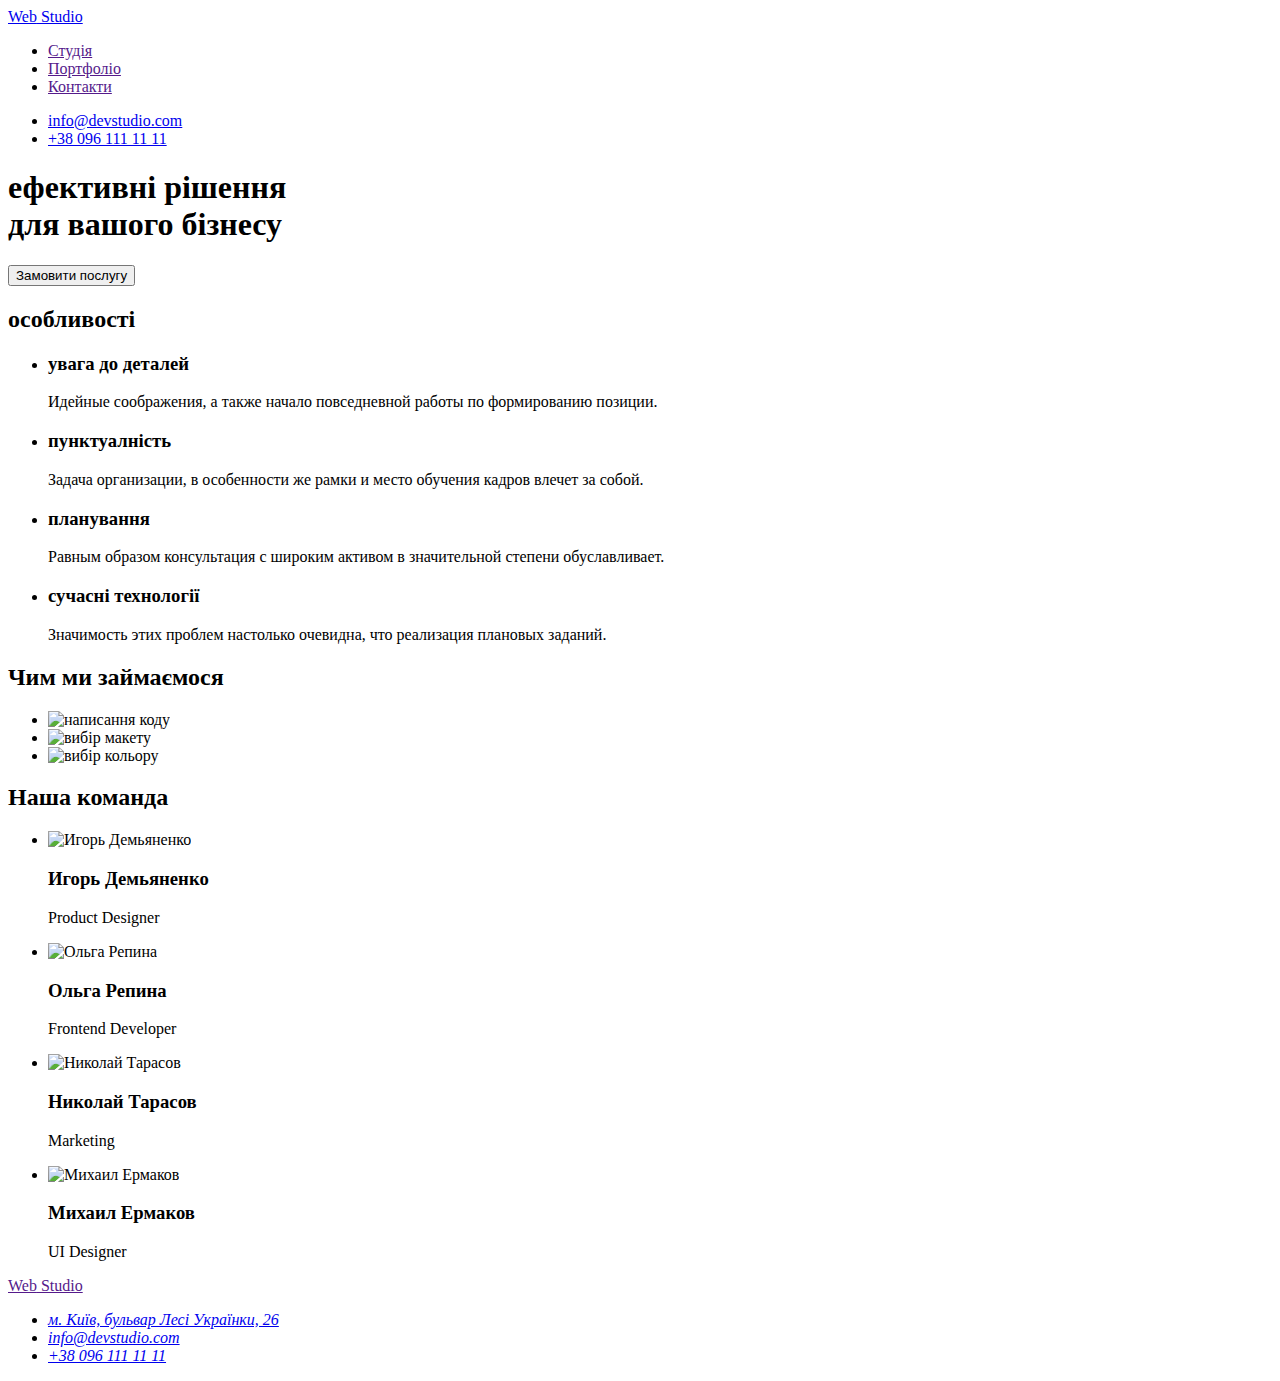
==== index.html @ b9d293c0 "copy previous project" ====
<!DOCTYPE html>
<html lang="ru">
	<head>
		<meta charset="UTF-8" />
		<meta http-equiv="X-UA-Compatible" content="IE=edge" />
		<meta name="viewport" content="width=device-width, initial-scale=1.0" />
		<title>Web Studio</title>
	</head>
	<body>
		<!-- Шапка сайту -->
		<header>
			<a href="/">
				<span>Web</span>
				Studio
			</a>
			<nav>
				<ul>
					<li><a href="">Студія</a></li>
					<li><a href="">Портфоліо</a></li>
					<li><a href="">Контакти</a></li>
				</ul>
			</nav>
			<ul>
				<li>
					<a href="mailto:info@devstudio.com" target="_blank">info@devstudio.com</a>
				</li>
				<li><a href="tel:+380961111111">+38 096 111 11 11</a></li>
			</ul>
		</header>
		<!-- Головне -->
		<main>
			<!-- Герой -->
			<section>
				<h1>
					ефективні рішення
					<br />
					для вашого бізнесу
				</h1>
				<button type="button">Замовити послугу</button>
			</section>
			<!-- Особливості -->
			<section>
				<h2>особливості</h2>
				<ul>
					<li>
						<h3>увага до деталей</h3>
						<p>Идейные соображения, а также начало повседневной работы по формированию позиции.</p>
					</li>
					<li>
						<h3>пунктуалність</h3>
						<p>Задача организации, в особенности же рамки и место обучения кадров влечет за собой.</p>
					</li>
					<li>
						<h3>планування</h3>
						<p>Равным образом консультация с широким активом в значительной степени обуславливает.</p>
					</li>
					<li>
						<h3>сучасні технології</h3>
						<p>Значимость этих проблем настолько очевидна, что реализация плановых заданий.</p>
					</li>
				</ul>
			</section>
			<!-- Чим ми займаємося -->
			<section>
				<h2>Чим ми займаємося</h2>
				<ul>
					<li>
						<img src="./images/work-card-1.jpg" alt="написання коду" width="370" height="294" />
					</li>
					<li>
						<img src="./images/work-card-2.jpg" alt="вибір макету" width="370" height="294" />
					</li>
					<li>
						<img src="./images/work-card-3.jpg" alt="вибір кольору" width="370" height="294" />
					</li>
				</ul>
			</section>
			<!-- Наша команда -->
			<section>
				<h2>Наша команда</h2>

				<ul>
					<li>
						<img src="./images/team-card-1.jpg" alt="Игорь Демьяненко" width="270" height="260" />
						<h3>Игорь Демьяненко</h3>
						<p lang="en">Product Designer</p>
					</li>
					<li>
						<img src="./images/team-card-2.jpg" alt="Ольга Репина" width="270" height="260" />
						<h3>Ольга Репина</h3>
						<p lang="en">Frontend Developer</p>
					</li>
					<li>
						<img src="./images/team-card-3.jpg" alt="Николай Тарасов" width="270" height="260" />
						<h3>Николай Тарасов</h3>
						<p lang="en">Marketing</p>
					</li>
					<li>
						<img src="./images/team-card-4.jpg" alt="Михаил Ермаков" width="270" height="260" />
						<h3>Михаил Ермаков</h3>
						<p lang="en">UI Designer</p>
					</li>
				</ul>
			</section>
		</main>
		<!-- Підвал  -->
		<footer>
			<a href="">
				<span>Web</span>
				Studio
			</a>

			<address>
				<ul>
					<li>
						<a href="https://goo.gl/maps/g8U8x3XX5DyqGBwx5" target="_blank" rel="noopener nofollow noreferrer">
							м. Київ, бульвар Лесі Українки, 26
						</a>
					</li>
					<li>
						<a href="mailto:info@devstudio.com" target="_blank">info@devstudio.com</a>
					</li>
					<li><a href="tel:+380961111111">+38 096 111 11 11</a></li>
				</ul>
			</address>
		</footer>
	</body>
</html>
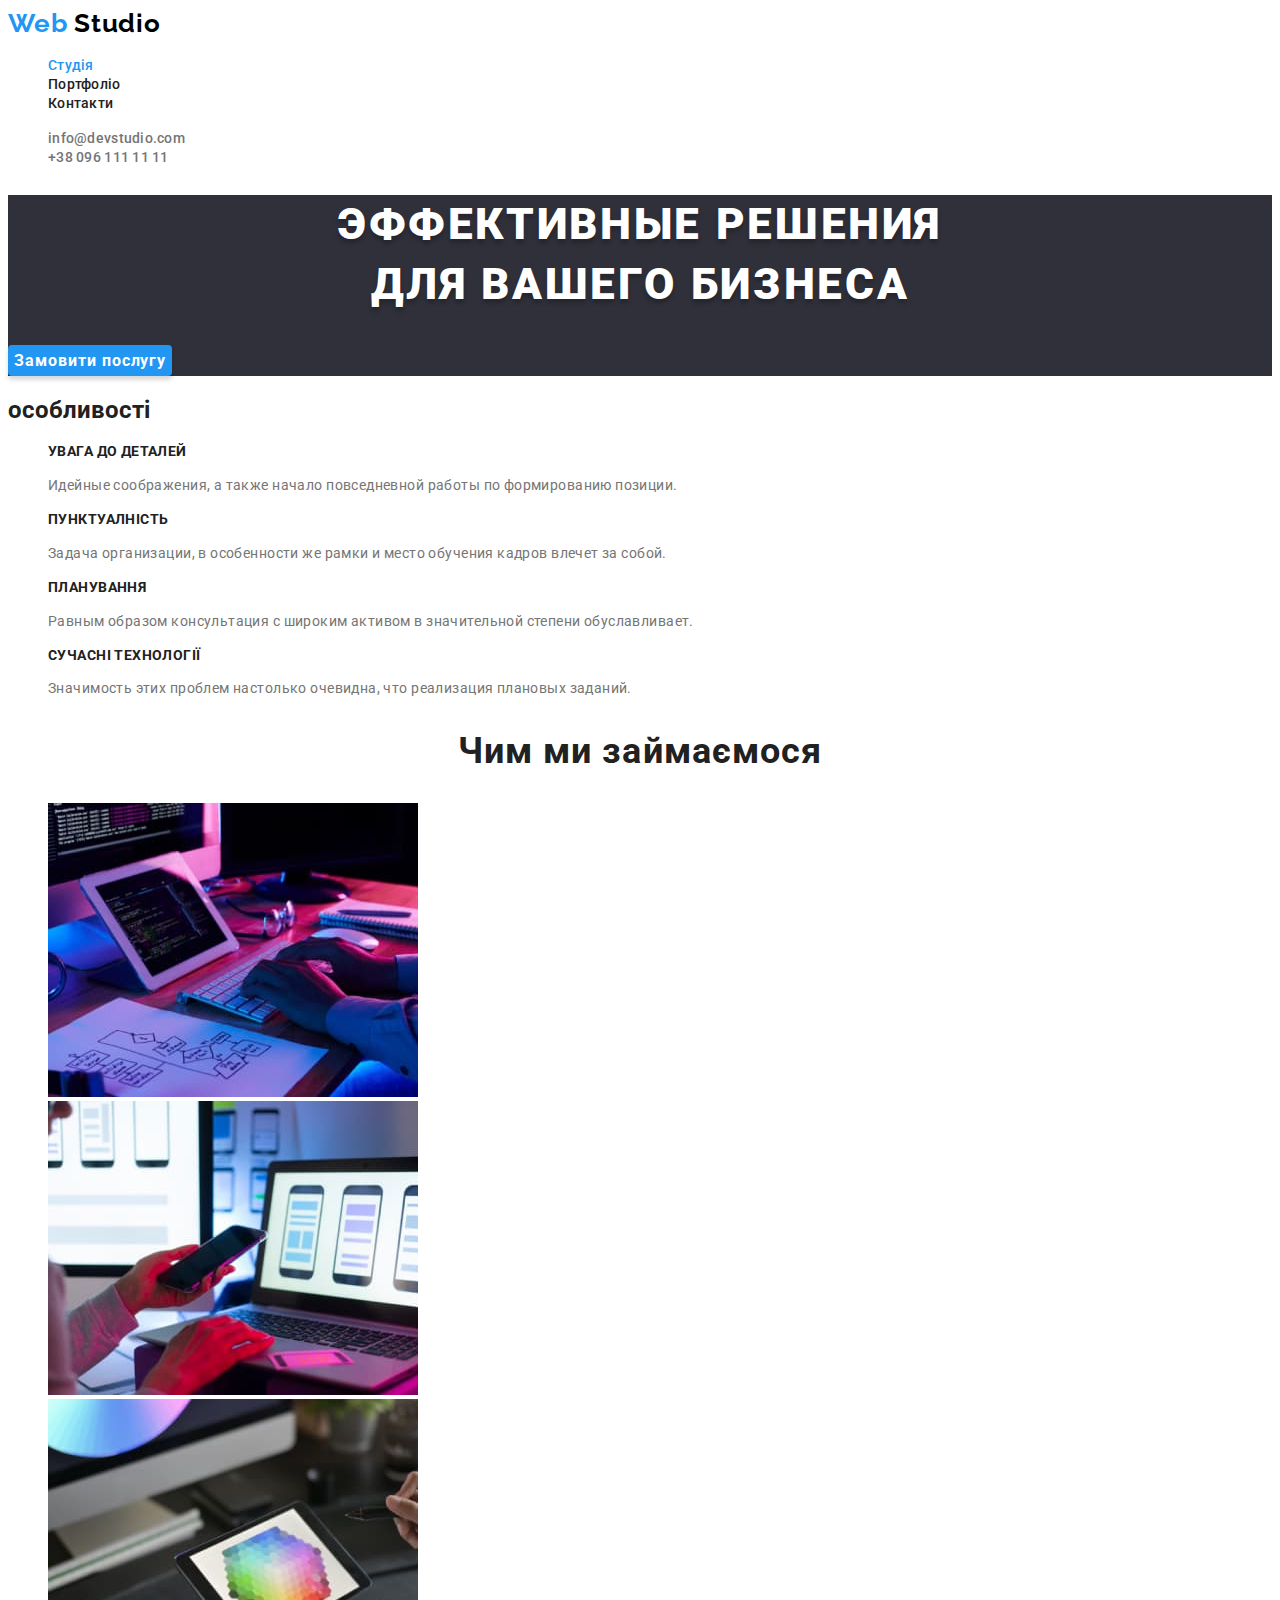
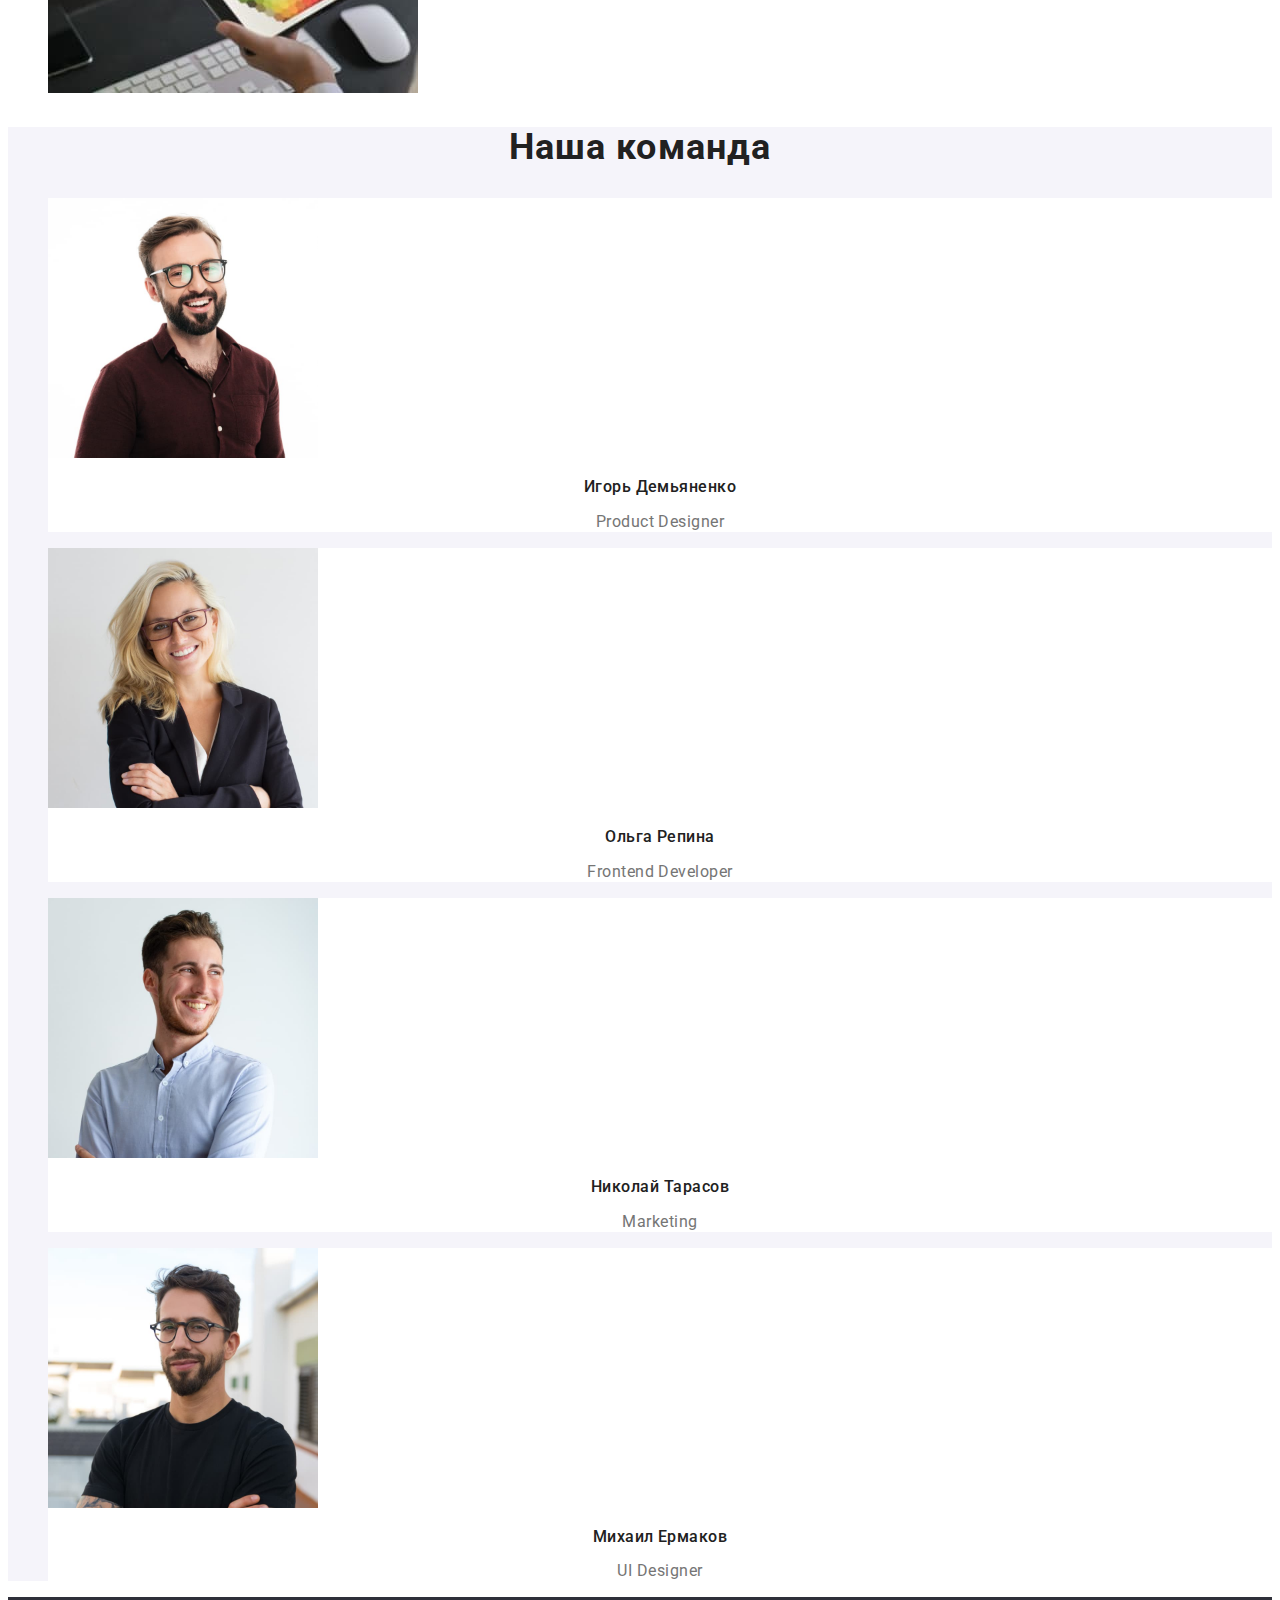
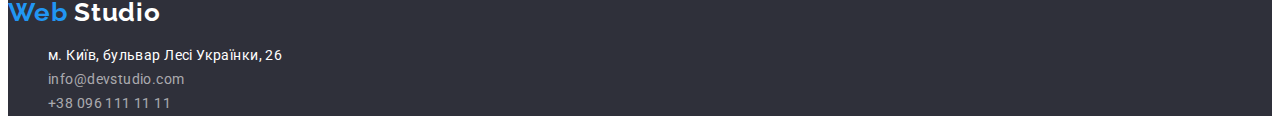
==== commit 9b345fe3: "create classes, markup for index and portfolio" ====
--- a/index.html
+++ b/index.html
@@ -4,123 +4,213 @@
 		<meta charset="UTF-8" />
 		<meta http-equiv="X-UA-Compatible" content="IE=edge" />
 		<meta name="viewport" content="width=device-width, initial-scale=1.0" />
-		<title>Web Studio</title>
+		<title>WebStudio</title>
+		<link rel="preconnect" href="https://fonts.googleapis.com" />
+		<link rel="preconnect" href="https://fonts.gstatic.com" crossorigin />
+		<link
+			href="https://fonts.googleapis.com/css2?family=Raleway:wght@700&family=Roboto:wght@400;500;700;900&display=swap"
+			rel="stylesheet"
+		/>
+		<link rel="stylesheet" href="./css/styles.css" />
 	</head>
 	<body>
-		<!-- Шапка сайту -->
-		<header>
-			<a href="/">
-				<span>Web</span>
+		<!-- ---------------------------HEADER---------------------------------------->
+		<header class="header">
+			<a class="header-logo link" href="/">
+				<span class="header-text">Web</span>
 				Studio
 			</a>
-			<nav>
-				<ul>
-					<li><a href="">Студія</a></li>
-					<li><a href="">Портфоліо</a></li>
-					<li><a href="">Контакти</a></li>
+			<nav class="header-nav">
+				<ul class="list">
+					<li>
+						<a class="header-link link current" href="./index.html">Студія</a>
+					</li>
+					<li>
+						<a class="header-link link" href="./portfolio.html">Портфоліо</a>
+					</li>
+					<li><a class="header-link link" href="">Контакти</a></li>
 				</ul>
 			</nav>
-			<ul>
+			<ul class="list">
 				<li>
-					<a href="mailto:info@devstudio.com" target="_blank">info@devstudio.com</a>
+					<a
+						class="header-contact link"
+						href="mailto:info@devstudio.com"
+						target="_blank"
+					>
+						info@devstudio.com
+					</a>
 				</li>
-				<li><a href="tel:+380961111111">+38 096 111 11 11</a></li>
+				<li>
+					<a class="header-contact link" href="tel:+380961111111">
+						+38 096 111 11 11
+					</a>
+				</li>
 			</ul>
 		</header>
-		<!-- Головне -->
+		<!-- ----------------------------MAIN---------------------------------------->
 		<main>
-			<!-- Герой -->
-			<section>
-				<h1>
-					ефективні рішення
+			<!-- --------------------------HERO---------------------------------------->
+			<section class="hero">
+				<h1 class="hero-title">
+					Эффективные решения
 					<br />
-					для вашого бізнесу
+					для вашего бизнеса
 				</h1>
-				<button type="button">Замовити послугу</button>
-			</section>
-			<!-- Особливості -->
-			<section>
-				<h2>особливості</h2>
-				<ul>
-					<li>
-						<h3>увага до деталей</h3>
-						<p>Идейные соображения, а также начало повседневной работы по формированию позиции.</p>
-					</li>
-					<li>
-						<h3>пунктуалність</h3>
-						<p>Задача организации, в особенности же рамки и место обучения кадров влечет за собой.</p>
-					</li>
-					<li>
-						<h3>планування</h3>
-						<p>Равным образом консультация с широким активом в значительной степени обуславливает.</p>
-					</li>
-					<li>
-						<h3>сучасні технології</h3>
-						<p>Значимость этих проблем настолько очевидна, что реализация плановых заданий.</p>
-					</li>
-				</ul>
-			</section>
-			<!-- Чим ми займаємося -->
-			<section>
-				<h2>Чим ми займаємося</h2>
-				<ul>
-					<li>
-						<img src="./images/work-card-1.jpg" alt="написання коду" width="370" height="294" />
-					</li>
-					<li>
-						<img src="./images/work-card-2.jpg" alt="вибір макету" width="370" height="294" />
-					</li>
-					<li>
-						<img src="./images/work-card-3.jpg" alt="вибір кольору" width="370" height="294" />
-					</li>
-				</ul>
-			</section>
-			<!-- Наша команда -->
-			<section>
-				<h2>Наша команда</h2>
+				<button class="hero-btn button" type="button">Замовити послугу</button>
+			</section>
+			<!-- ------------------------FEATURES---------------------------------------->
+			<section class="features">
+				<h2 class="features-title .visually-hidden">особливості</h2>
+				<ul class="list">
+					<li class="features-item">
+						<h3 class="item-title">увага до деталей</h3>
+						<p class="item-text">
+							Идейные соображения, а также начало повседневной работы по
+							формированию позиции.
+						</p>
+					</li>
+					<li>
+						<h3 class="item-title">пунктуалність</h3>
+						<p class="item-text">
+							Задача организации, в особенности же рамки и место обучения кадров
+							влечет за собой.
+						</p>
+					</li>
+					<li>
+						<h3 class="item-title">планування</h3>
+						<p class="item-text">
+							Равным образом консультация с широким активом в значительной
+							степени обуславливает.
+						</p>
+					</li>
+					<li>
+						<h3 class="item-title">сучасні технології</h3>
+						<p class="item-text">
+							Значимость этих проблем настолько очевидна, что реализация
+							плановых заданий.
+						</p>
+					</li>
+				</ul>
+			</section>
+			<!-- ------------------------ABOUT US---------------------------------------->
+			<section class="about">
+				<h2 class="about-title">Чим ми займаємося</h2>
+				<ul class="list">
+					<li>
+						<a href="">
+							<img
+								src="./images/work-card-1.jpg"
+								alt="написання коду"
+								width="370"
+								height="294"
+							/>
+						</a>
+					</li>
+					<li>
+						<a href="">
+							<img
+								src="./images/work-card-2.jpg"
+								alt="вибір макету"
+								width="370"
+								height="294"
+							/>
+						</a>
+					</li>
+					<li>
+						<a href="">
+							<img
+								src="./images/work-card-3.jpg"
+								alt="вибір кольору"
+								width="370"
+								height="294"
+							/>
+						</a>
+					</li>
+				</ul>
+			</section>
+			<!-- -------------------------TEAM---------------------------------------->
 
-				<ul>
-					<li>
-						<img src="./images/team-card-1.jpg" alt="Игорь Демьяненко" width="270" height="260" />
-						<h3>Игорь Демьяненко</h3>
-						<p lang="en">Product Designer</p>
-					</li>
-					<li>
-						<img src="./images/team-card-2.jpg" alt="Ольга Репина" width="270" height="260" />
-						<h3>Ольга Репина</h3>
-						<p lang="en">Frontend Developer</p>
-					</li>
-					<li>
-						<img src="./images/team-card-3.jpg" alt="Николай Тарасов" width="270" height="260" />
-						<h3>Николай Тарасов</h3>
-						<p lang="en">Marketing</p>
-					</li>
-					<li>
-						<img src="./images/team-card-4.jpg" alt="Михаил Ермаков" width="270" height="260" />
-						<h3>Михаил Ермаков</h3>
-						<p lang="en">UI Designer</p>
+			<section class="team">
+				<h2 class="team-title">Наша команда</h2>
+
+				<ul class="team-list list">
+					<li class="team-item">
+						<img
+							src="./images/team-card-1.jpg"
+							alt="Игорь Демьяненко"
+							width="270"
+							height="260"
+						/>
+						<h3 class="team-item-title">Игорь Демьяненко</h3>
+						<p class="team-item-text" lang="en">Product Designer</p>
+					</li>
+					<li class="team-item">
+						<img
+							src="./images/team-card-2.jpg"
+							alt="Ольга Репина"
+							width="270"
+							height="260"
+						/>
+						<h3 class="team-item-title">Ольга Репина</h3>
+						<p class="team-item-text" lang="en">Frontend Developer</p>
+					</li>
+					<li class="team-item">
+						<img
+							src="./images/team-card-3.jpg"
+							alt="Николай Тарасов"
+							width="270"
+							height="260"
+						/>
+						<h3 class="team-item-title">Николай Тарасов</h3>
+						<p class="team-item-text" lang="en">Marketing</p>
+					</li>
+					<li class="team-item">
+						<img
+							src="./images/team-card-4.jpg"
+							alt="Михаил Ермаков"
+							width="270"
+							height="260"
+						/>
+						<h3 class="team-item-title">Михаил Ермаков</h3>
+						<p class="team-item-text" lang="en">UI Designer</p>
 					</li>
 				</ul>
 			</section>
 		</main>
-		<!-- Підвал  -->
-		<footer>
-			<a href="">
-				<span>Web</span>
+		<!-- -------------------------FOOTER---------------------------------------->
+		<footer class="footer">
+			<a class="footer-logo link" href="">
+				<span class="footer-text">Web</span>
 				Studio
 			</a>
 
-			<address>
-				<ul>
-					<li>
-						<a href="https://goo.gl/maps/g8U8x3XX5DyqGBwx5" target="_blank" rel="noopener nofollow noreferrer">
+			<address class="footer-address">
+				<ul class="footer-list list">
+					<li class="footer-item">
+						<a
+							class="footer-link link"
+							href="https://goo.gl/maps/g8U8x3XX5DyqGBwx5"
+							target="_blank"
+							rel="noopener nofollow noreferrer"
+						>
 							м. Київ, бульвар Лесі Українки, 26
 						</a>
 					</li>
-					<li>
-						<a href="mailto:info@devstudio.com" target="_blank">info@devstudio.com</a>
-					</li>
-					<li><a href="tel:+380961111111">+38 096 111 11 11</a></li>
+					<li class="footer-item">
+						<a
+							class="footer-contact link"
+							href="mailto:info@devstudio.com"
+							target="_blank"
+						>
+							info@devstudio.com
+						</a>
+					</li>
+					<li class="footer-item">
+						<a class="footer-contact link" href="tel:+380961111111">
+							+38 096 111 11 11
+						</a>
+					</li>
 				</ul>
 			</address>
 		</footer>
--- a/css/styles.css
+++ b/css/styles.css
@@ -0,0 +1,293 @@
+:root {
+	--main-header-color: #212121;
+	--main-text-color: #757575;
+	--second-header-color: #ffffff;
+	--accent-color: #2196f3;
+	--logo-color: #000000;
+	--bg-color: #2f303a;
+}
+body {
+	font-family: "Roboto", sans-serif;
+	color: var(--main-header-color);
+}
+
+.link {
+	text-decoration: none;
+}
+
+.list {
+	list-style: none;
+}
+
+.button {
+	cursor: pointer;
+}
+
+.visually-hidden {
+	position: absolute;
+	white-space: nowrap;
+	width: 1px;
+	height: 1px;
+	overflow: hidden;
+	border: 0;
+	padding: 0;
+	clip: rect(0 0 0 0);
+	clip-path: inset(50%);
+	margin: -1px;
+}
+
+/* ----------------------HEADER-------------------------------------- */
+
+.header {
+}
+
+.header-logo {
+	font-family: "Raleway";
+	font-weight: 700;
+	font-size: 26px;
+	line-height: 1.19;
+	letter-spacing: 0.03em;
+	color: var(--logo-color);
+}
+
+.header-text,
+.footer-text {
+	color: var(--accent-color);
+}
+
+.header-nav {
+}
+
+.header-link,
+.header-contact {
+	font-weight: 500;
+	font-size: 14px;
+	line-height: 1.14;
+	letter-spacing: 0.02em;
+	color: inherit;
+}
+
+.header-contact {
+	color: var(--main-text-color);
+}
+
+.header-link:hover,
+.header-link:focus,
+.header-contact:hover,
+.header-contact:focus {
+	color: var(--accent-color);
+}
+
+.current {
+	color: var(--accent-color);
+}
+
+.header-phone {
+	color: #757575;
+}
+
+/* -----------------------HERO-------------------------------------- */
+
+.hero {
+	background-color: var(--bg-color);
+}
+
+.hero-title {
+	font-weight: 900;
+	font-size: 44px;
+	line-height: 1.36;
+	text-align: center;
+	letter-spacing: 0.06em;
+	text-transform: uppercase;
+	color: var(--second-header-color);
+	text-shadow: 0px 4px 4px rgba(0, 0, 0, 0.25);
+}
+
+.hero-btn {
+	font-family: inherit;
+	font-weight: 700;
+	font-size: 16px;
+	line-height: 1.87;
+	text-align: center;
+	letter-spacing: 0.06em;
+	color: #ffffff;
+	background-color: var(--accent-color);
+	box-shadow: 0px 4px 4px rgba(0, 0, 0, 0.15);
+	border-radius: 4px;
+	border: none;
+}
+
+/* ---------------------FEATURES-------------------------------------- */
+
+.features {
+}
+
+.features-title {
+}
+
+.features-item {
+}
+
+.item-title {
+	font-weight: 700;
+	font-size: 14px;
+	line-height: 1.14;
+	letter-spacing: 0.03em;
+	text-transform: uppercase;
+}
+
+.item-text {
+	font-size: 14px;
+	line-height: 1.7;
+	letter-spacing: 0.03em;
+	color: var(--main-text-color);
+}
+
+/* ----------------------ABOUT-------------------------------------- */
+
+.about {
+}
+
+.about-title,
+.team-title {
+	font-weight: 700;
+	font-size: 36px;
+	line-height: 1.16;
+	text-align: center;
+	letter-spacing: 0.03em;
+}
+
+/* -----------------------TEAM-------------------------------------- */
+
+.team {
+	background-color: #f5f4fa;
+}
+
+.team-title {
+}
+
+.team-list {
+}
+
+.team-item {
+	background-color: var(--second-header-color);
+}
+
+.team-item-title {
+	font-weight: 500;
+	font-size: 16px;
+	line-height: 1.18;
+	text-align: center;
+	letter-spacing: 0.03em;
+}
+
+.team-item-text {
+	font-size: 16px;
+	line-height: 1.18;
+	text-align: center;
+	letter-spacing: 0.03em;
+	color: var(--main-text-color);
+}
+
+/* -----------------------FOOTER-------------------------------------- */
+
+.footer {
+	background-color: var(--bg-color);
+}
+
+.footer-logo {
+	font-family: "Raleway";
+	font-weight: 700;
+	font-size: 26px;
+	line-height: 1.19;
+	letter-spacing: 0.03em;
+	color: var(--second-header-color);
+}
+
+.footer-address {
+	font-style: normal;
+}
+
+.footer-list {
+}
+
+.footer-item {
+}
+
+.footer-link,
+.footer-contact {
+	font-size: 14px;
+	line-height: 1.7;
+	letter-spacing: 0.03em;
+	color: var(--second-header-color);
+}
+
+.footer-contact {
+	color: rgba(255, 255, 255, 0.6);
+}
+
+.footer-contact:hover,
+.footer-contact:focus {
+	color: var(--accent-color);
+}
+
+/* -----------------------MAIN PORTFOLIO-------------------------------------- */
+
+.filter {
+}
+
+.filter-list {
+}
+
+.filter-btn {
+	font-family: inherit;
+	font-weight: 500;
+	font-size: 16px;
+	line-height: 1.6;
+	text-align: center;
+	letter-spacing: 0.03em;
+	background-color: #f5f4fa;
+	border-radius: 4px;
+	border: none;
+	color: inherit;
+}
+
+.filter-btn:hover,
+.filter-btn:focus {
+	font-weight: 500;
+	font-size: 16px;
+	line-height: 26px;
+	text-align: center;
+	letter-spacing: 0.03em;
+	color: var(--second-header-color);
+	background-color: var(--accent-color);
+}
+
+/* -----------------------MAIN PROJECTS-------------------------------------- */
+
+.projects {
+}
+
+.projects-list {
+}
+
+.projects-item {
+}
+
+.projects-link {
+	color: inherit;
+}
+
+.projects-title {
+	font-weight: 700;
+	font-size: 18px;
+	line-height: 2;
+	letter-spacing: 0.06em;
+}
+
+.project-text {
+	font-size: 16px;
+	line-height: 1.87;
+	letter-spacing: 0.03em;
+	color: var(--main-text-color);
+}
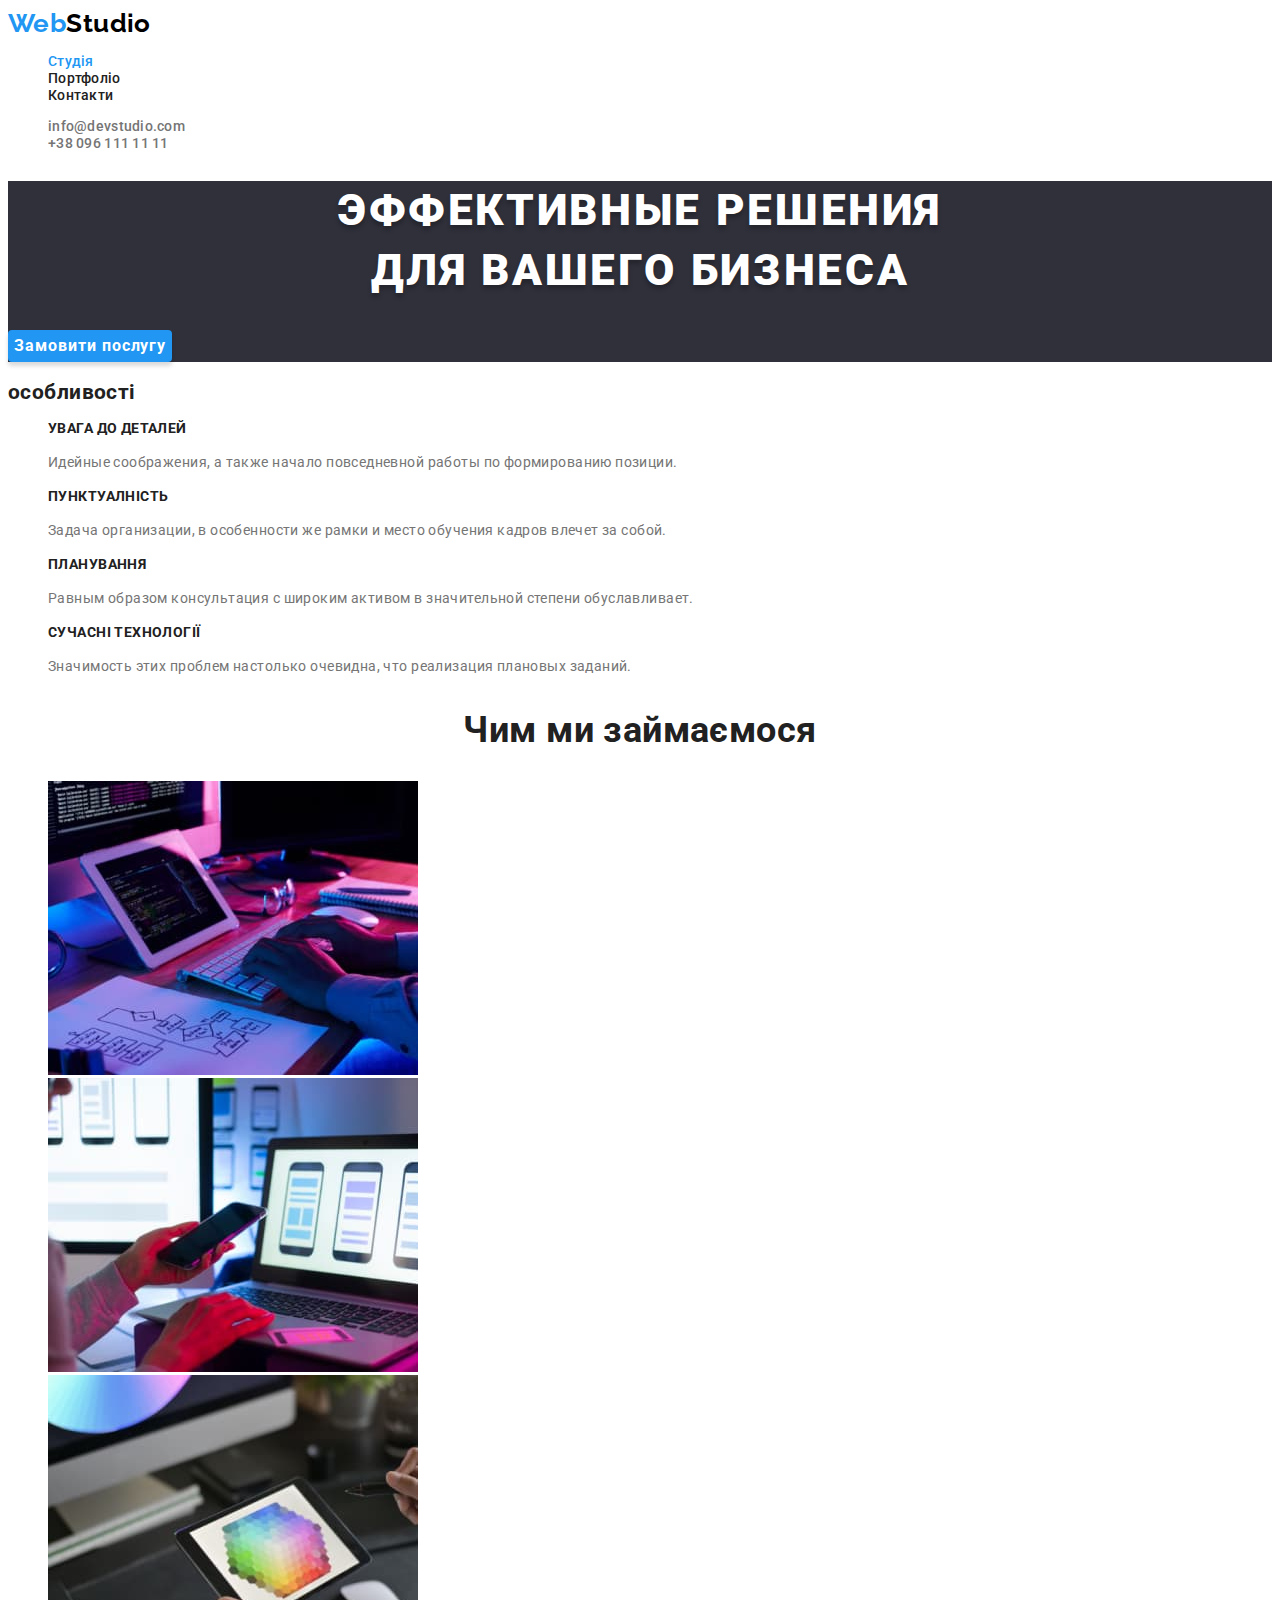
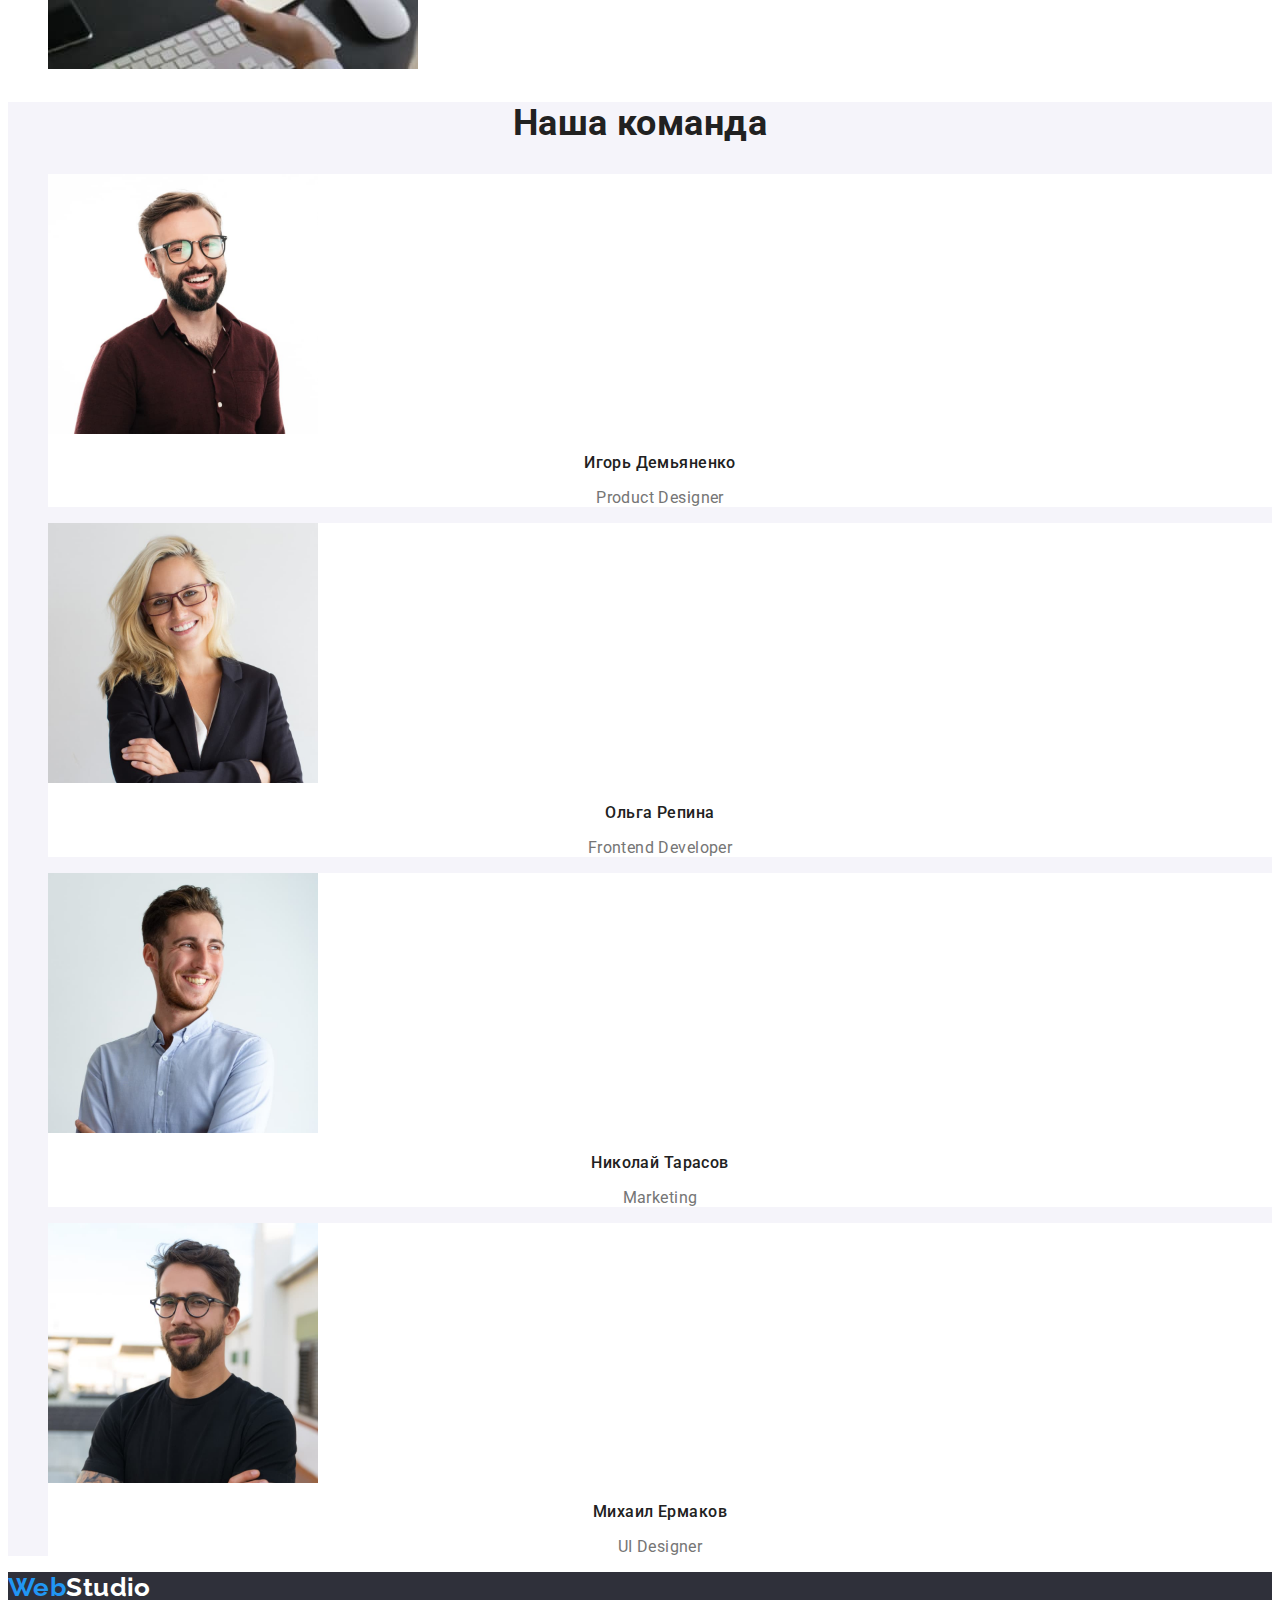
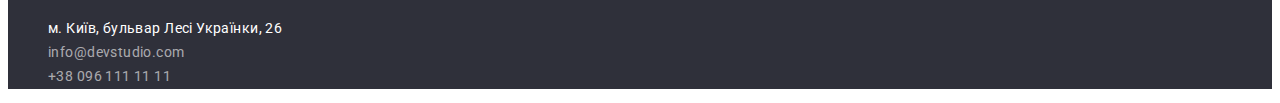
==== commit a36a1f73: "Update homework" ====
--- a/index.html
+++ b/index.html
@@ -9,17 +9,13 @@
 		<link rel="preconnect" href="https://fonts.gstatic.com" crossorigin />
 		<link
 			href="https://fonts.googleapis.com/css2?family=Raleway:wght@700&family=Roboto:wght@400;500;700;900&display=swap"
-			rel="stylesheet"
-		/>
+			rel="stylesheet" />
 		<link rel="stylesheet" href="./css/styles.css" />
 	</head>
 	<body>
 		<!-- ---------------------------HEADER---------------------------------------->
 		<header class="header">
-			<a class="header-logo link" href="/">
-				<span class="header-text">Web</span>
-				Studio
-			</a>
+			<a class="header-logo link" href="/"><span class="header-text">Web</span>Studio</a>
 			<nav class="header-nav">
 				<ul class="list">
 					<li>
@@ -28,23 +24,17 @@
 					<li>
 						<a class="header-link link" href="./portfolio.html">Портфоліо</a>
 					</li>
-					<li><a class="header-link link" href="">Контакти</a></li>
+					<li>
+						<a class="header-link link" href="">Контакти</a>
+					</li>
 				</ul>
 			</nav>
 			<ul class="list">
 				<li>
-					<a
-						class="header-contact link"
-						href="mailto:info@devstudio.com"
-						target="_blank"
-					>
-						info@devstudio.com
-					</a>
+					<a class="header-contact link" href="mailto:info@devstudio.com" target="_blank">info@devstudio.com</a>
 				</li>
 				<li>
-					<a class="header-contact link" href="tel:+380961111111">
-						+38 096 111 11 11
-					</a>
+					<a class="header-contact link" href="tel:+380961111111">+38 096 111 11 11</a>
 				</li>
 			</ul>
 		</header>
@@ -65,31 +55,19 @@
 				<ul class="list">
 					<li class="features-item">
 						<h3 class="item-title">увага до деталей</h3>
-						<p class="item-text">
-							Идейные соображения, а также начало повседневной работы по
-							формированию позиции.
-						</p>
+						<p class="item-text">Идейные соображения, а также начало повседневной работы по формированию позиции.</p>
 					</li>
 					<li>
 						<h3 class="item-title">пунктуалність</h3>
-						<p class="item-text">
-							Задача организации, в особенности же рамки и место обучения кадров
-							влечет за собой.
-						</p>
+						<p class="item-text">Задача организации, в особенности же рамки и место обучения кадров влечет за собой.</p>
 					</li>
 					<li>
 						<h3 class="item-title">планування</h3>
-						<p class="item-text">
-							Равным образом консультация с широким активом в значительной
-							степени обуславливает.
-						</p>
+						<p class="item-text">Равным образом консультация с широким активом в значительной степени обуславливает.</p>
 					</li>
 					<li>
 						<h3 class="item-title">сучасні технології</h3>
-						<p class="item-text">
-							Значимость этих проблем настолько очевидна, что реализация
-							плановых заданий.
-						</p>
+						<p class="item-text">Значимость этих проблем настолько очевидна, что реализация плановых заданий.</p>
 					</li>
 				</ul>
 			</section>
@@ -99,79 +77,42 @@
 				<ul class="list">
 					<li>
 						<a href="">
-							<img
-								src="./images/work-card-1.jpg"
-								alt="написання коду"
-								width="370"
-								height="294"
-							/>
+							<img src="./images/work-card-1.jpg" alt="написання коду" width="370" height="294" />
 						</a>
 					</li>
 					<li>
 						<a href="">
-							<img
-								src="./images/work-card-2.jpg"
-								alt="вибір макету"
-								width="370"
-								height="294"
-							/>
+							<img src="./images/work-card-2.jpg" alt="вибір макету" width="370" height="294" />
 						</a>
 					</li>
 					<li>
 						<a href="">
-							<img
-								src="./images/work-card-3.jpg"
-								alt="вибір кольору"
-								width="370"
-								height="294"
-							/>
+							<img src="./images/work-card-3.jpg" alt="вибір кольору" width="370" height="294" />
 						</a>
 					</li>
 				</ul>
 			</section>
 			<!-- -------------------------TEAM---------------------------------------->
-
 			<section class="team">
 				<h2 class="team-title">Наша команда</h2>
-
 				<ul class="team-list list">
 					<li class="team-item">
-						<img
-							src="./images/team-card-1.jpg"
-							alt="Игорь Демьяненко"
-							width="270"
-							height="260"
-						/>
+						<img src="./images/team-card-1.jpg" alt="Игорь Демьяненко" width="270" height="260" />
 						<h3 class="team-item-title">Игорь Демьяненко</h3>
 						<p class="team-item-text" lang="en">Product Designer</p>
 					</li>
 					<li class="team-item">
-						<img
-							src="./images/team-card-2.jpg"
-							alt="Ольга Репина"
-							width="270"
-							height="260"
-						/>
+						<img src="./images/team-card-2.jpg" alt="Ольга Репина" width="270" height="260" />
 						<h3 class="team-item-title">Ольга Репина</h3>
 						<p class="team-item-text" lang="en">Frontend Developer</p>
 					</li>
 					<li class="team-item">
-						<img
-							src="./images/team-card-3.jpg"
-							alt="Николай Тарасов"
-							width="270"
-							height="260"
-						/>
+						<img src="./images/team-card-3.jpg" alt="Николай Тарасов" width="270" height="260" />
 						<h3 class="team-item-title">Николай Тарасов</h3>
 						<p class="team-item-text" lang="en">Marketing</p>
 					</li>
 					<li class="team-item">
-						<img
-							src="./images/team-card-4.jpg"
-							alt="Михаил Ермаков"
-							width="270"
-							height="260"
-						/>
+						<img src="./images/team-card-4.jpg" alt="Михаил Ермаков" width="270" height="260" />
 						<h3 class="team-item-title">Михаил Ермаков</h3>
 						<p class="team-item-text" lang="en">UI Designer</p>
 					</li>
@@ -180,11 +121,7 @@
 		</main>
 		<!-- -------------------------FOOTER---------------------------------------->
 		<footer class="footer">
-			<a class="footer-logo link" href="">
-				<span class="footer-text">Web</span>
-				Studio
-			</a>
-
+			<a class="footer-logo link" href=""><span class="footer-text">Web</span>Studio</a>
 			<address class="footer-address">
 				<ul class="footer-list list">
 					<li class="footer-item">
@@ -193,23 +130,14 @@
 							href="https://goo.gl/maps/g8U8x3XX5DyqGBwx5"
 							target="_blank"
 							rel="noopener nofollow noreferrer"
+							>м. Київ, бульвар Лесі Українки, 26</a
 						>
-							м. Київ, бульвар Лесі Українки, 26
-						</a>
 					</li>
 					<li class="footer-item">
-						<a
-							class="footer-contact link"
-							href="mailto:info@devstudio.com"
-							target="_blank"
-						>
-							info@devstudio.com
-						</a>
+						<a class="footer-contact link" href="mailto:info@devstudio.com" target="_blank">info@devstudio.com</a>
 					</li>
 					<li class="footer-item">
-						<a class="footer-contact link" href="tel:+380961111111">
-							+38 096 111 11 11
-						</a>
+						<a class="footer-contact link" href="tel:+380961111111">+38 096 111 11 11</a>
 					</li>
 				</ul>
 			</address>
--- a/css/styles.css
+++ b/css/styles.css
@@ -1,14 +1,19 @@
 :root {
 	--main-header-color: #212121;
 	--main-text-color: #757575;
-	--second-header-color: #ffffff;
+	--bg-header-color: #ffffff;
 	--accent-color: #2196f3;
 	--logo-color: #000000;
 	--bg-color: #2f303a;
+	--team-gb-color: #f5f4fa;
+	--footer-contact-color: rgba(255, 255, 255, 0.6);
 }
 body {
 	font-family: "Roboto", sans-serif;
 	color: var(--main-header-color);
+	font-size: 14px;
+	letter-spacing: 0.03em;
+	background-color: var(--bg-header-color);
 }
 
 .link {
@@ -38,30 +43,23 @@
 
 /* ----------------------HEADER-------------------------------------- */
 
-.header {
-}
-
-.header-logo {
+.header-logo,
+.footer-logo {
 	font-family: "Raleway";
 	font-weight: 700;
 	font-size: 26px;
 	line-height: 1.19;
-	letter-spacing: 0.03em;
 	color: var(--logo-color);
 }
 
 .header-text,
 .footer-text {
 	color: var(--accent-color);
-}
-
-.header-nav {
 }
 
 .header-link,
 .header-contact {
 	font-weight: 500;
-	font-size: 14px;
 	line-height: 1.14;
 	letter-spacing: 0.02em;
 	color: inherit;
@@ -83,7 +81,7 @@
 }
 
 .header-phone {
-	color: #757575;
+	color: var(--main-text-color);
 }
 
 /* -----------------------HERO-------------------------------------- */
@@ -99,7 +97,7 @@
 	text-align: center;
 	letter-spacing: 0.06em;
 	text-transform: uppercase;
-	color: var(--second-header-color);
+	color: var(--bg-header-color);
 	text-shadow: 0px 4px 4px rgba(0, 0, 0, 0.25);
 }
 
@@ -107,10 +105,10 @@
 	font-family: inherit;
 	font-weight: 700;
 	font-size: 16px;
-	line-height: 1.87;
+	line-height: 1.88;
 	text-align: center;
 	letter-spacing: 0.06em;
-	color: #ffffff;
+	color: var(--bg-header-color);
 	background-color: var(--accent-color);
 	box-shadow: 0px 4px 4px rgba(0, 0, 0, 0.15);
 	border-radius: 4px;
@@ -119,73 +117,48 @@
 
 /* ---------------------FEATURES-------------------------------------- */
 
-.features {
-}
-
-.features-title {
-}
-
-.features-item {
-}
-
 .item-title {
 	font-weight: 700;
-	font-size: 14px;
+	font-size: inherit;
 	line-height: 1.14;
-	letter-spacing: 0.03em;
 	text-transform: uppercase;
 }
 
 .item-text {
-	font-size: 14px;
-	line-height: 1.7;
-	letter-spacing: 0.03em;
+	line-height: 1.71;
 	color: var(--main-text-color);
 }
 
 /* ----------------------ABOUT-------------------------------------- */
-
-.about {
-}
 
 .about-title,
 .team-title {
 	font-weight: 700;
 	font-size: 36px;
-	line-height: 1.16;
-	text-align: center;
-	letter-spacing: 0.03em;
+	line-height: 1.17;
+	text-align: center;
 }
 
 /* -----------------------TEAM-------------------------------------- */
 
 .team {
-	background-color: #f5f4fa;
-}
-
-.team-title {
-}
-
-.team-list {
+	background-color: var(--team-gb-color);
 }
 
 .team-item {
-	background-color: var(--second-header-color);
+	line-height: 1.19;
+	background-color: var(--bg-header-color);
 }
 
 .team-item-title {
 	font-weight: 500;
 	font-size: 16px;
-	line-height: 1.18;
-	text-align: center;
-	letter-spacing: 0.03em;
+	text-align: center;
 }
 
 .team-item-text {
 	font-size: 16px;
-	line-height: 1.18;
-	text-align: center;
-	letter-spacing: 0.03em;
+	text-align: center;
 	color: var(--main-text-color);
 }
 
@@ -196,34 +169,21 @@
 }
 
 .footer-logo {
-	font-family: "Raleway";
-	font-weight: 700;
-	font-size: 26px;
-	line-height: 1.19;
-	letter-spacing: 0.03em;
-	color: var(--second-header-color);
+	color: var(--bg-header-color);
 }
 
 .footer-address {
 	font-style: normal;
 }
 
-.footer-list {
-}
-
-.footer-item {
-}
-
 .footer-link,
 .footer-contact {
-	font-size: 14px;
-	line-height: 1.7;
-	letter-spacing: 0.03em;
-	color: var(--second-header-color);
+	line-height: 1.71;
+	color: var(--bg-header-color);
 }
 
 .footer-contact {
-	color: rgba(255, 255, 255, 0.6);
+	color: var(--footer-contact-color);
 }
 
 .footer-contact:hover,
@@ -232,21 +192,15 @@
 }
 
 /* -----------------------MAIN PORTFOLIO-------------------------------------- */
-
-.filter {
-}
-
-.filter-list {
-}
 
 .filter-btn {
 	font-family: inherit;
 	font-weight: 500;
 	font-size: 16px;
-	line-height: 1.6;
-	text-align: center;
-	letter-spacing: 0.03em;
-	background-color: #f5f4fa;
+	line-height: 1.62;
+	text-align: center;
+	letter-spacing: inherit;
+	background-color: var(--team-gb-color);
 	border-radius: 4px;
 	border: none;
 	color: inherit;
@@ -254,25 +208,11 @@
 
 .filter-btn:hover,
 .filter-btn:focus {
-	font-weight: 500;
-	font-size: 16px;
-	line-height: 26px;
-	text-align: center;
-	letter-spacing: 0.03em;
-	color: var(--second-header-color);
+	color: var(--bg-header-color);
 	background-color: var(--accent-color);
 }
 
 /* -----------------------MAIN PROJECTS-------------------------------------- */
-
-.projects {
-}
-
-.projects-list {
-}
-
-.projects-item {
-}
 
 .projects-link {
 	color: inherit;
@@ -287,7 +227,6 @@
 
 .project-text {
 	font-size: 16px;
-	line-height: 1.87;
-	letter-spacing: 0.03em;
-	color: var(--main-text-color);
-}
+	line-height: 1.88;
+	color: var(--main-text-color);
+}
